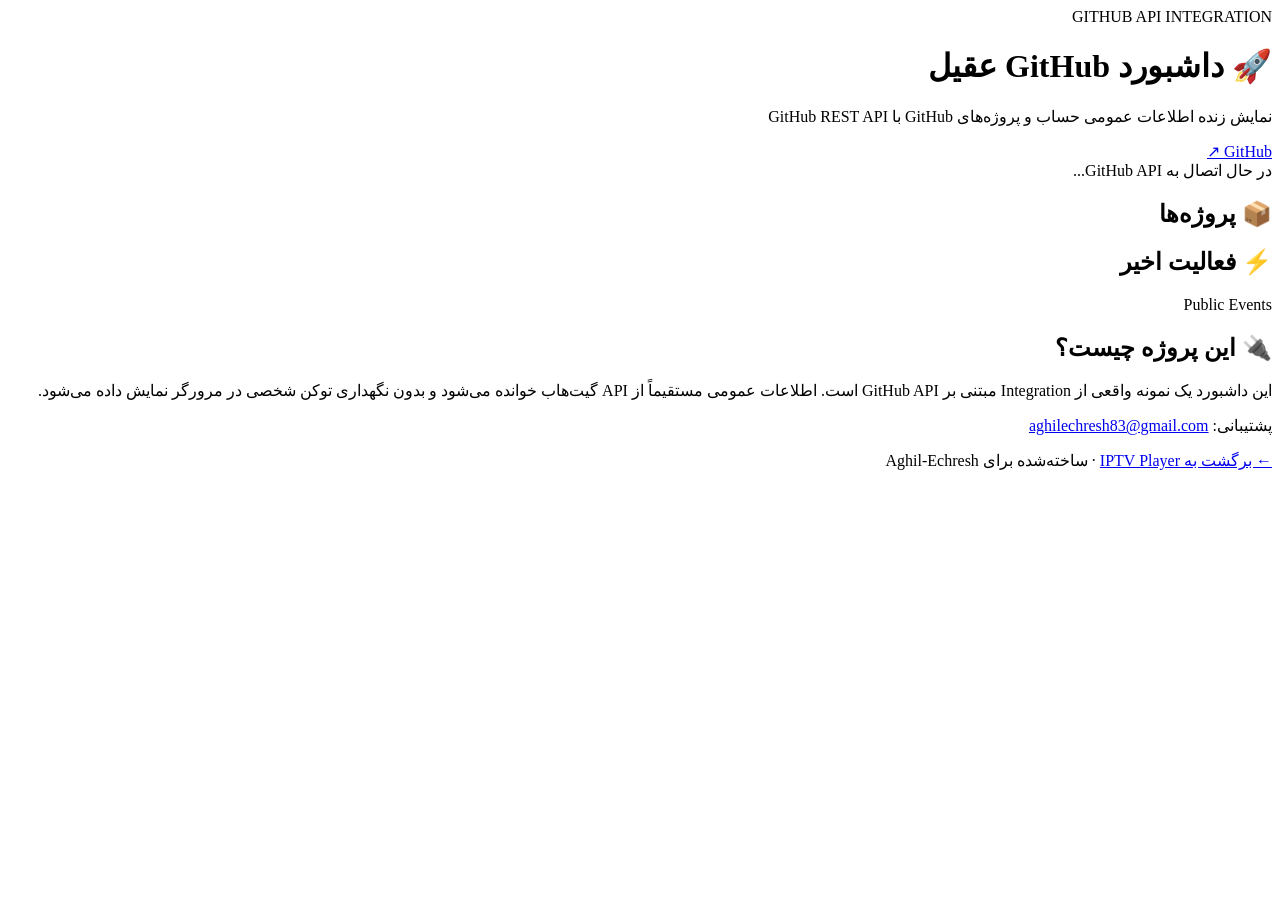
==== dashboard/index.html @ 15b77975 "Add GitHub API Developer Program integration" ====
<!doctype html><html lang="fa" dir="rtl"><head><meta charset="utf-8"><meta name="viewport" content="width=device-width,initial-scale=1"><meta name="theme-color" content="#0b1020"><title>Aghil GitHub Dashboard</title><link rel="stylesheet" href="./style.css"></head><body><header class="hero"><div><span class="eyebrow">GITHUB API INTEGRATION</span><h1>🚀 داشبورد GitHub عقیل</h1><p>نمایش زنده اطلاعات عمومی حساب و پروژه‌های GitHub با GitHub REST API</p></div><a class="github" href="https://github.com/Aghil-Echresh" target="_blank" rel="noopener">GitHub ↗</a></header><main><section id="status" class="status">در حال اتصال به GitHub API...</section><section class="cards" id="profile"></section><section class="panel"><div class="panel-head"><h2>📦 پروژه‌ها</h2><span id="repoCount"></span></div><div id="repos" class="repos"></div></section><section class="panel"><div class="panel-head"><h2>⚡ فعالیت اخیر</h2><span>Public Events</span></div><div id="events" class="events"></div></section><section class="panel about"><h2>🔌 این پروژه چیست؟</h2><p>این داشبورد یک نمونه واقعی از Integration مبتنی بر GitHub API است. اطلاعات عمومی مستقیماً از API گیت‌هاب خوانده می‌شود و بدون نگهداری توکن شخصی در مرورگر نمایش داده می‌شود.</p><p>پشتیبانی: <a href="mailto:aghilechresh83@gmail.com">aghilechresh83@gmail.com</a></p></section></main><footer><a href="../">← برگشت به IPTV Player</a> · ساخته‌شده برای Aghil-Echresh</footer><script src="./app.js"></script></body></html>
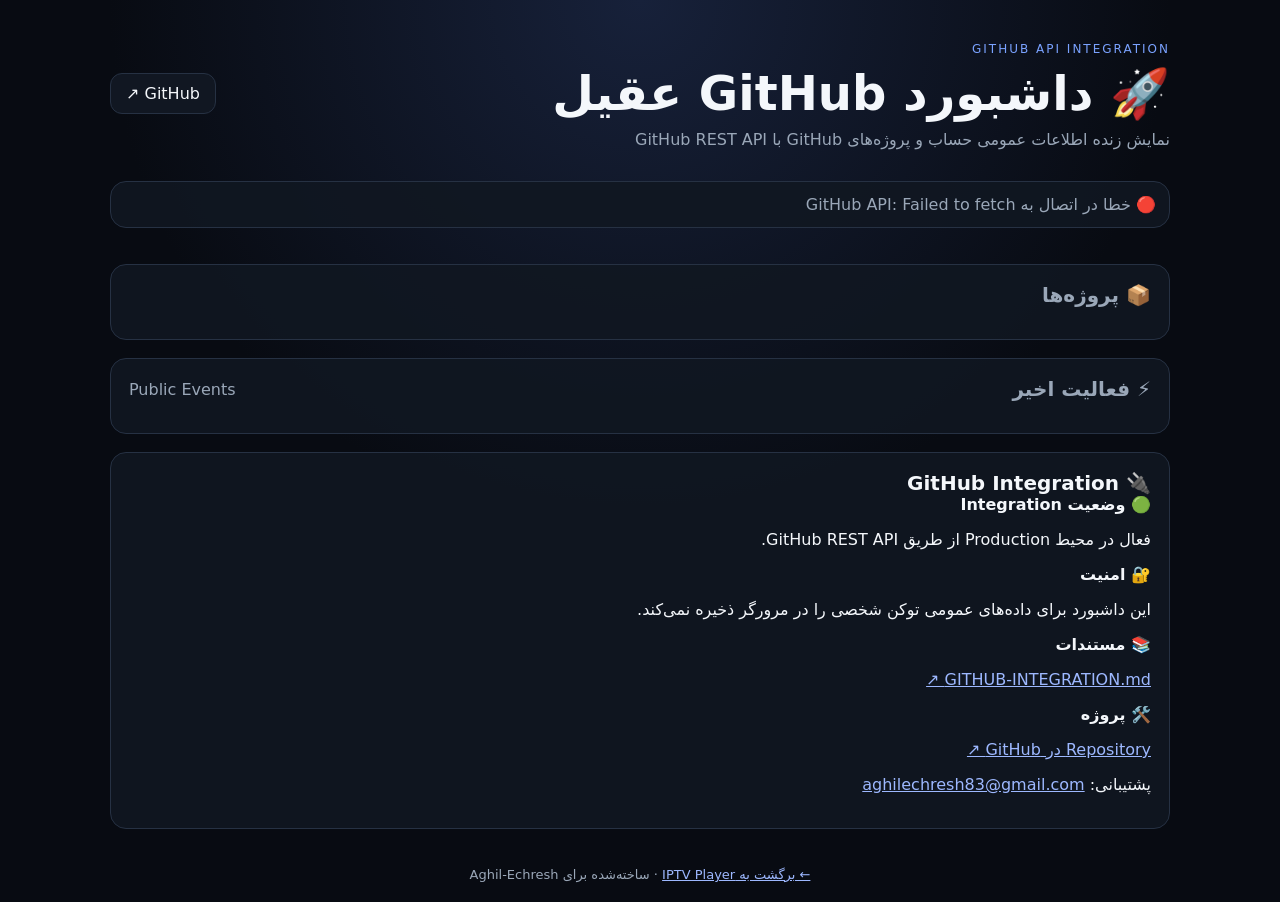
==== commit 495949c4: "feat: expand GitHub integration dashboard" ====
--- a/dashboard/index.html
+++ b/dashboard/index.html
@@ -1 +1 @@
-<!doctype html><html lang="fa" dir="rtl"><head><meta charset="utf-8"><meta name="viewport" content="width=device-width,initial-scale=1"><meta name="theme-color" content="#0b1020"><title>Aghil GitHub Dashboard</title><link rel="stylesheet" href="./style.css"></head><body><header class="hero"><div><span class="eyebrow">GITHUB API INTEGRATION</span><h1>🚀 داشبورد GitHub عقیل</h1><p>نمایش زنده اطلاعات عمومی حساب و پروژه‌های GitHub با GitHub REST API</p></div><a class="github" href="https://github.com/Aghil-Echresh" target="_blank" rel="noopener">GitHub ↗</a></header><main><section id="status" class="status">در حال اتصال به GitHub API...</section><section class="cards" id="profile"></section><section class="panel"><div class="panel-head"><h2>📦 پروژه‌ها</h2><span id="repoCount"></span></div><div id="repos" class="repos"></div></section><section class="panel"><div class="panel-head"><h2>⚡ فعالیت اخیر</h2><span>Public Events</span></div><div id="events" class="events"></div></section><section class="panel about"><h2>🔌 این پروژه چیست؟</h2><p>این داشبورد یک نمونه واقعی از Integration مبتنی بر GitHub API است. اطلاعات عمومی مستقیماً از API گیت‌هاب خوانده می‌شود و بدون نگهداری توکن شخصی در مرورگر نمایش داده می‌شود.</p><p>پشتیبانی: <a href="mailto:aghilechresh83@gmail.com">aghilechresh83@gmail.com</a></p></section></main><footer><a href="../">← برگشت به IPTV Player</a> · ساخته‌شده برای Aghil-Echresh</footer><script src="./app.js"></script></body></html>+<!doctype html><html lang="fa" dir="rtl"><head><meta charset="utf-8"><meta name="viewport" content="width=device-width,initial-scale=1"><meta name="theme-color" content="#0b1020"><title>Aghil GitHub Dashboard</title><link rel="stylesheet" href="./style.css"></head><body><header class="hero"><div><span class="eyebrow">GITHUB API INTEGRATION</span><h1>🚀 داشبورد GitHub عقیل</h1><p>نمایش زنده اطلاعات عمومی حساب و پروژه‌های GitHub با GitHub REST API</p></div><a class="github" href="https://github.com/Aghil-Echresh" target="_blank" rel="noopener">GitHub ↗</a></header><main><section id="status" class="status">در حال اتصال به GitHub API...</section><section class="cards" id="profile"></section><section class="panel"><div class="panel-head"><h2>📦 پروژه‌ها</h2><span id="repoCount"></span></div><div id="repos" class="repos"></div></section><section class="panel"><div class="panel-head"><h2>⚡ فعالیت اخیر</h2><span>Public Events</span></div><div id="events" class="events"></div></section><section class="panel about"><h2>🔌 GitHub Integration</h2><div class="integration-grid"><div><strong>🟢 وضعیت Integration</strong><p>فعال در محیط Production از طریق GitHub REST API.</p></div><div><strong>🔐 امنیت</strong><p>این داشبورد برای داده‌های عمومی توکن شخصی را در مرورگر ذخیره نمی‌کند.</p></div><div><strong>📚 مستندات</strong><p><a href="../GITHUB-INTEGRATION.md" target="_blank" rel="noopener">GITHUB-INTEGRATION.md ↗</a></p></div><div><strong>🛠️ پروژه</strong><p><a href="https://github.com/Aghil-Echresh/IPTV" target="_blank" rel="noopener">Repository در GitHub ↗</a></p></div></div><p>پشتیبانی: <a href="mailto:aghilechresh83@gmail.com">aghilechresh83@gmail.com</a></p></section></main><footer><a href="../">← برگشت به IPTV Player</a> · ساخته‌شده برای Aghil-Echresh</footer><script src="./app.js"></script></body></html>
--- a/dashboard/style.css
+++ b/dashboard/style.css
@@ -0,0 +1 @@
+:root{color-scheme:dark;--bg:#080b12;--panel:#111722;--line:#263143;--text:#f4f7fb;--muted:#9aa7b8;--accent:#7aa2ff}*{box-sizing:border-box}body{margin:0;background:radial-gradient(circle at top,#17213a 0,#080b12 48%);color:var(--text);font-family:system-ui,-apple-system,"Segoe UI",sans-serif;min-height:100vh}.hero,main,footer{max-width:1100px;margin:auto}.hero{padding:38px 20px 22px;display:flex;gap:20px;justify-content:space-between;align-items:center}.eyebrow{font-size:12px;letter-spacing:2px;color:var(--accent)}h1{margin:8px 0;font-size:clamp(28px,5vw,48px)}h2{margin:0;font-size:20px}.hero p{color:var(--muted);margin:0}.github{padding:10px 15px;border:1px solid var(--line);border-radius:12px;color:var(--text);text-decoration:none;background:#111722}.status,.panel,.cards .card{background:rgba(17,23,34,.88);border:1px solid var(--line);border-radius:16px}.status{margin:10px 20px 18px;padding:13px;color:var(--muted)}.cards{display:grid;grid-template-columns:repeat(4,1fr);gap:12px;padding:0 20px 18px}.card{padding:18px}.card b{display:block;font-size:25px}.card span{color:var(--muted);font-size:13px}.panel{margin:0 20px 18px;padding:18px}.panel-head{display:flex;justify-content:space-between;align-items:center;margin-bottom:14px;color:var(--muted)}.repos{display:grid;grid-template-columns:repeat(2,1fr);gap:12px}.repo{padding:15px;border:1px solid var(--line);border-radius:12px;background:#0c111b}.repo h3{margin:0 0 7px}.repo a{color:var(--text);text-decoration:none}.repo p{margin:0 0 10px;color:var(--muted);font-size:14px}.tags{display:flex;gap:7px;flex-wrap:wrap}.tag{font-size:12px;padding:4px 8px;border-radius:999px;background:#182235;color:#b9c9e8}.events{display:grid;gap:8px}.event{padding:12px;border-bottom:1px solid var(--line);color:var(--muted)}.event b{color:var(--text)}a{color:#9db8ff}footer{text-align:center;padding:20px;color:var(--muted);font-size:13px}@media(max-width:700px){.hero{align-items:flex-start;flex-direction:column}.cards{grid-template-columns:repeat(2,1fr)}.repos{grid-template-columns:1fr}.panel,.status{margin-left:12px;margin-right:12px}.cards{padding-left:12px;padding-right:12px}}
